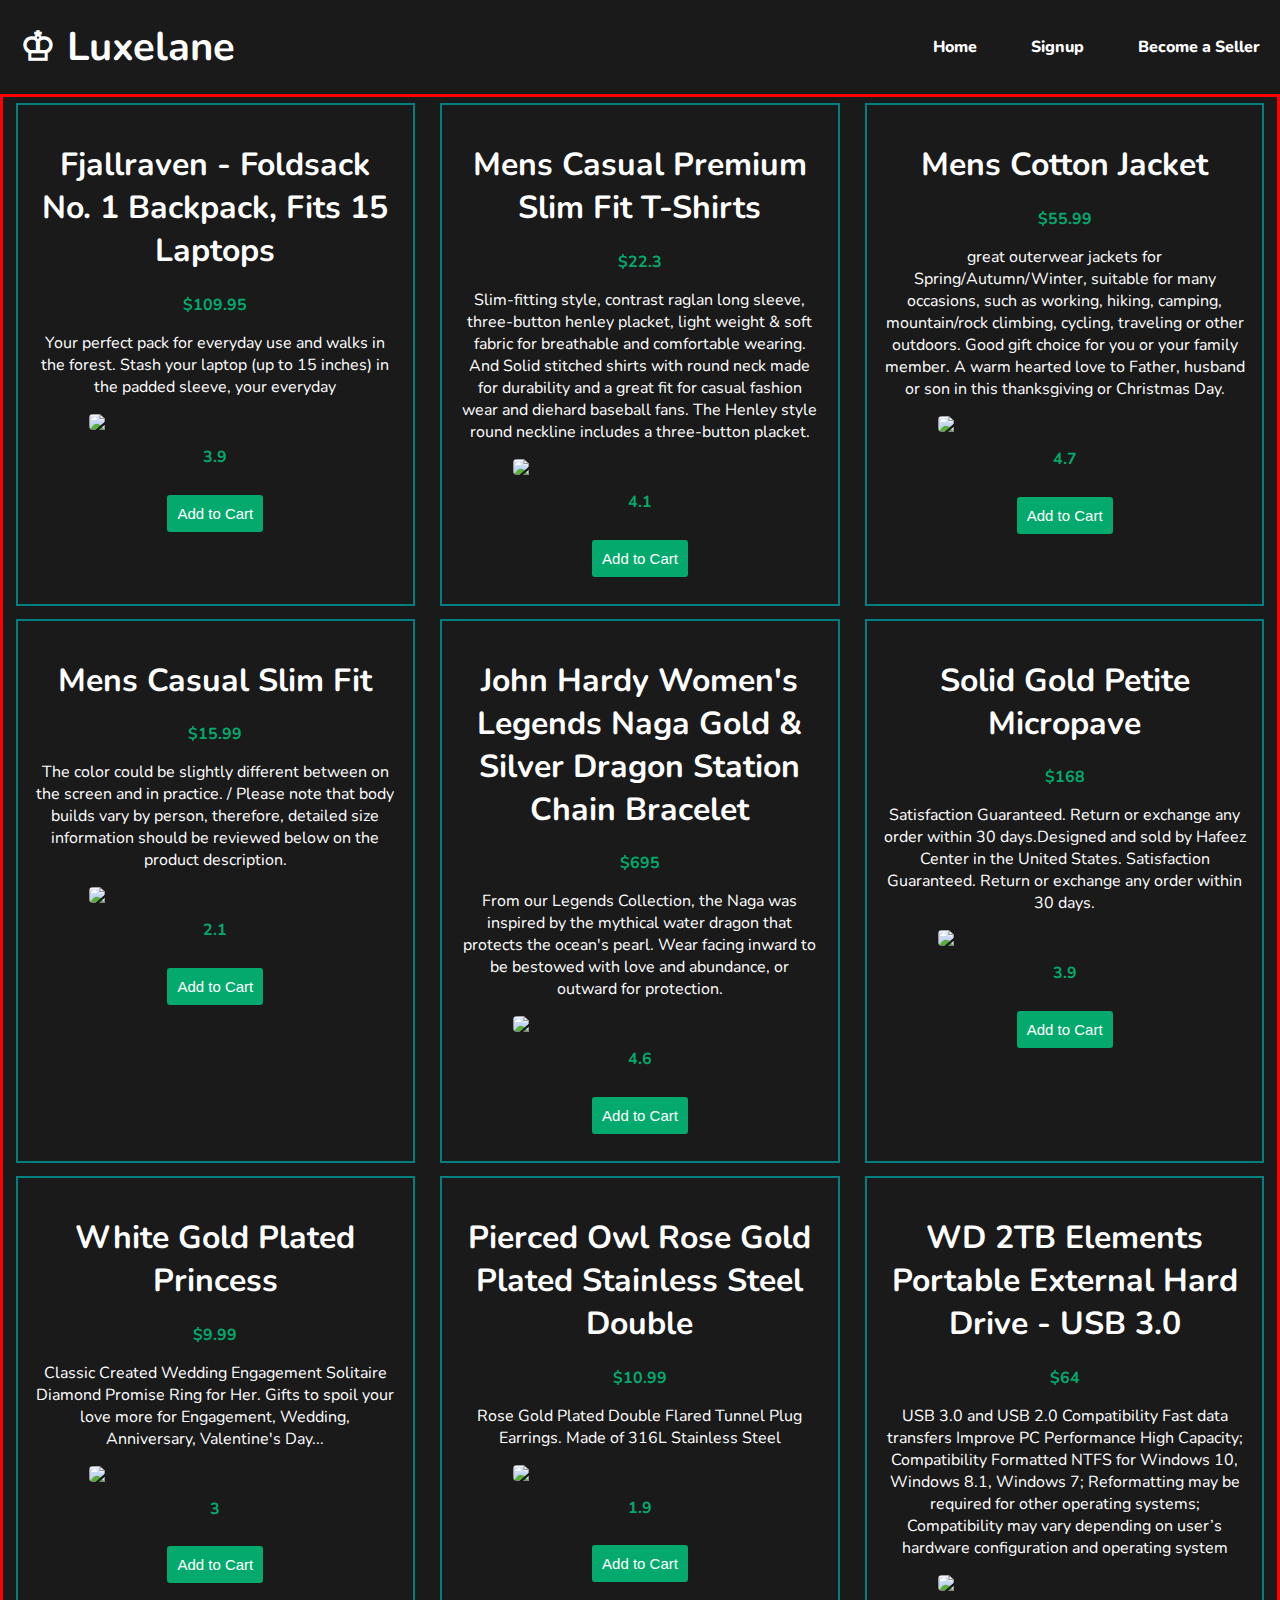
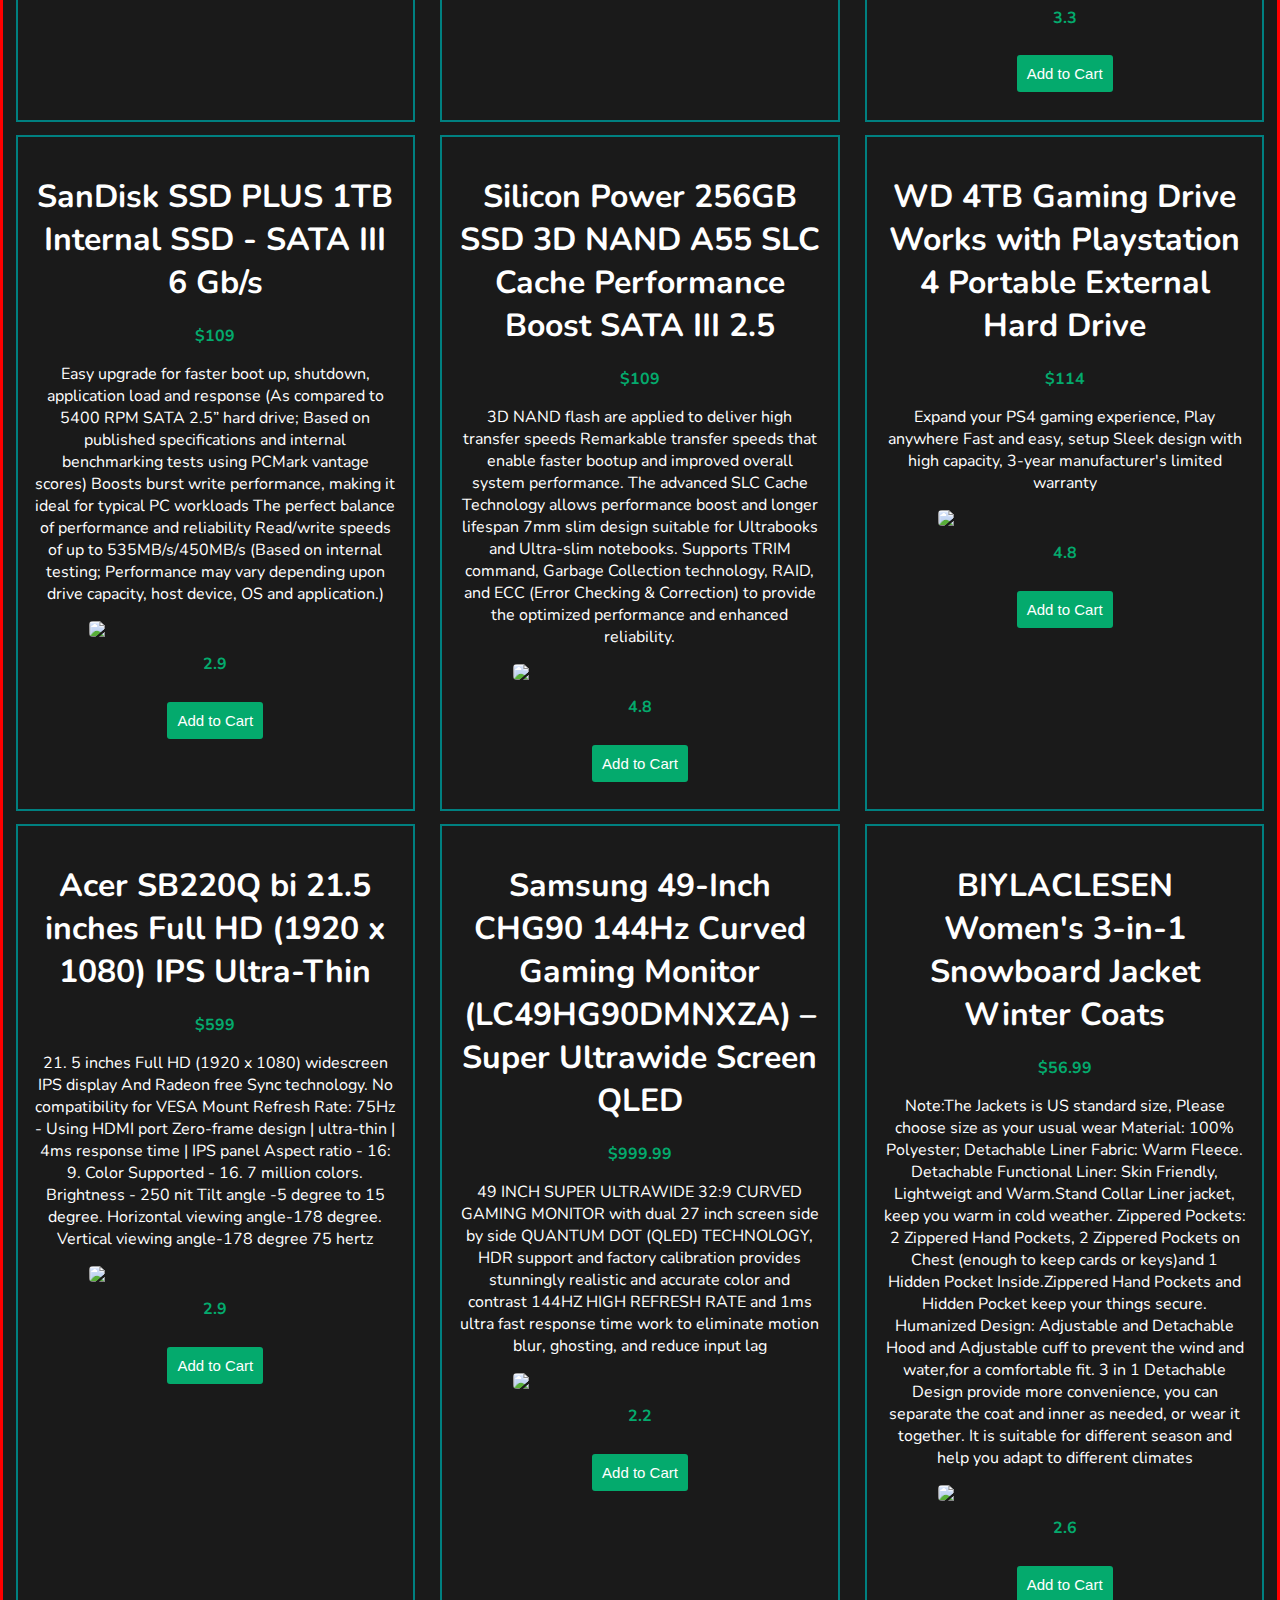
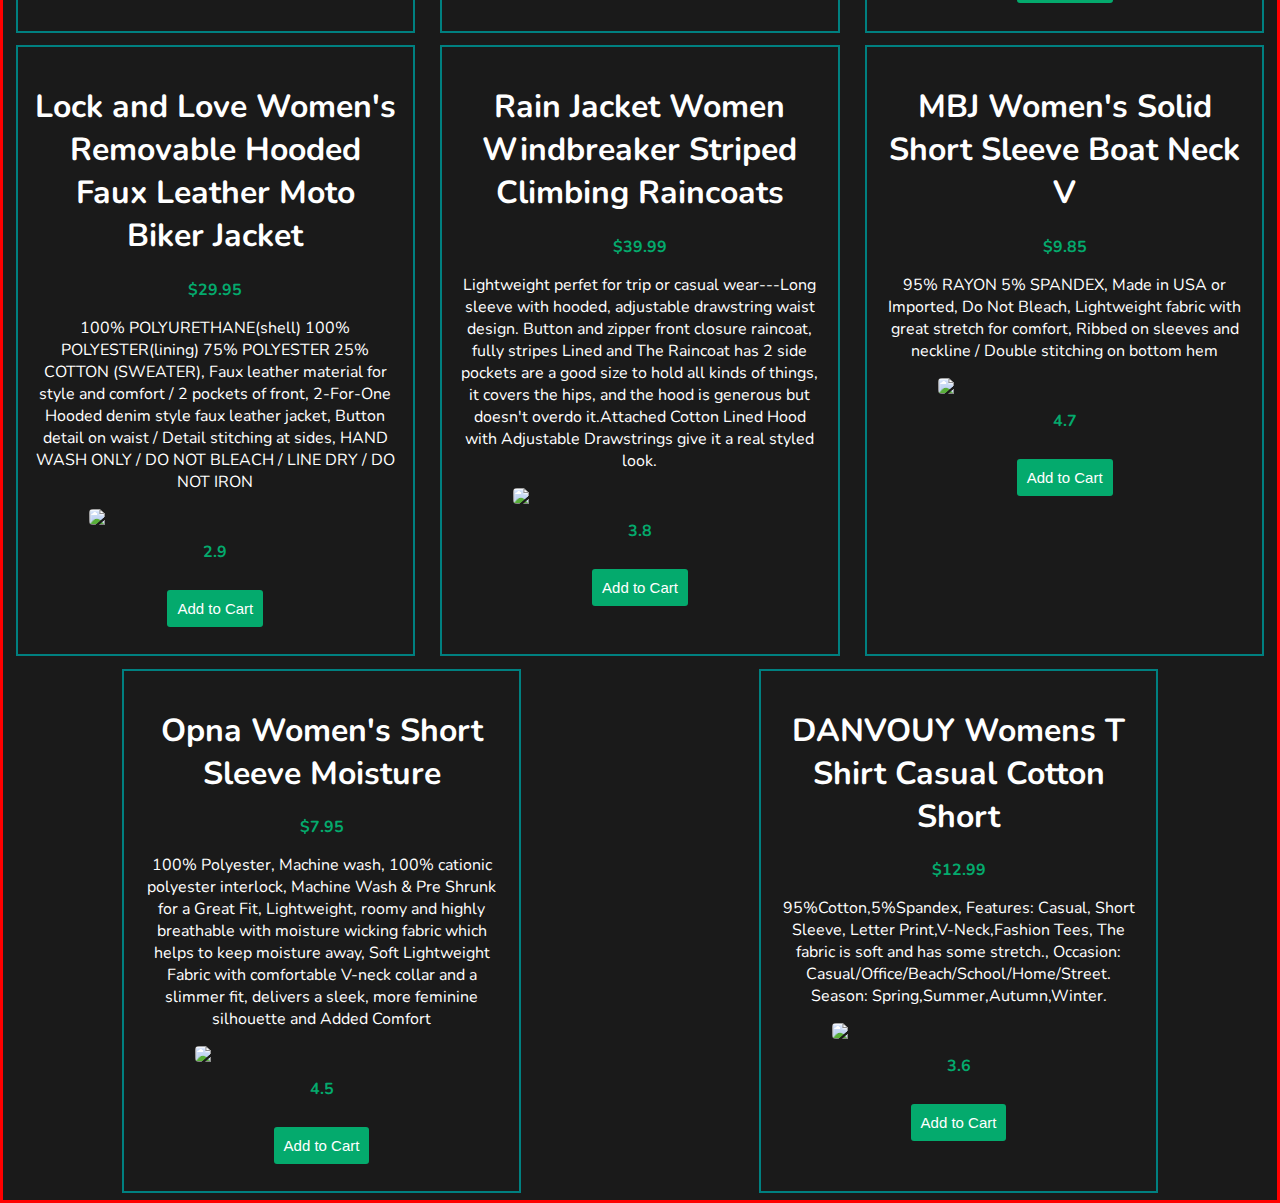
==== homepage.html @ 8b2ef6ea "eCommerce not responsive yet" ====
<!DOCTYPE html>
<html lang="en">
<head>
    <meta charset="UTF-8">
    <meta name="viewport" content="width=device-width, initial-scale=1.0">
    <title>Luxelane - Seller's Dashboard</title>
    <link rel="stylesheet" href="styles1.css">
</head>
<body>
    <div class="nav">
        <div class="logo">♔ Luxelane</div>
        <div class="menu">
            <a href="homepage.html">Home</a>
            <a href="signup.html">Signup</a>
            <a href="about.html">Become a Seller</a>
        </div>
    </div>

    <div class="content" id="content">
    </div>

    <!-- <script src="script.js"></script> -->
    <!-- <script>
        // window.onload = function() {
        //     displayProducts();
        // };
        
    </script> -->
</body>
</html>
<script>
    let data = JSON.parse(localStorage.getItem("data")) || [
      {
        id: 1,
        title: "Fjallraven - Foldsack No. 1 Backpack, Fits 15 Laptops",
        price: 109.95,
        description:
          "Your perfect pack for everyday use and walks in the forest. Stash your laptop (up to 15 inches) in the padded sleeve, your everyday",
        category: "men's clothing",
        image: "https://fakestoreapi.com/img/81fPKd-2AYL._AC_SL1500_.jpg",
        rating: {
          rate: 3.9,
          count: 120,
        },
      },
      {
        id: 2,
        title: "Mens Casual Premium Slim Fit T-Shirts ",
        price: 22.3,
        description:
          "Slim-fitting style, contrast raglan long sleeve, three-button henley placket, light weight & soft fabric for breathable and comfortable wearing. And Solid stitched shirts with round neck made for durability and a great fit for casual fashion wear and diehard baseball fans. The Henley style round neckline includes a three-button placket.",
        category: "men's clothing",
        image:
          "https://fakestoreapi.com/img/71-3HjGNDUL._AC_SY879._SX._UX._SY._UY_.jpg",
        rating: {
          rate: 4.1,
          count: 259,
        },
      },
      {
        id: 3,
        title: "Mens Cotton Jacket",
        price: 55.99,
        description:
          "great outerwear jackets for Spring/Autumn/Winter, suitable for many occasions, such as working, hiking, camping, mountain/rock climbing, cycling, traveling or other outdoors. Good gift choice for you or your family member. A warm hearted love to Father, husband or son in this thanksgiving or Christmas Day.",
        category: "men's clothing",
        image: "https://fakestoreapi.com/img/71li-ujtlUL._AC_UX679_.jpg",
        rating: {
          rate: 4.7,
          count: 500,
        },
      },
      {
        id: 4,
        title: "Mens Casual Slim Fit",
        price: 15.99,
        description:
          "The color could be slightly different between on the screen and in practice. / Please note that body builds vary by person, therefore, detailed size information should be reviewed below on the product description.",
        category: "men's clothing",
        image: "https://fakestoreapi.com/img/71YXzeOuslL._AC_UY879_.jpg",
        rating: {
          rate: 2.1,
          count: 430,
        },
      },
      {
        id: 5,
        title:
          "John Hardy Women's Legends Naga Gold & Silver Dragon Station Chain Bracelet",
        price: 695,
        description:
          "From our Legends Collection, the Naga was inspired by the mythical water dragon that protects the ocean's pearl. Wear facing inward to be bestowed with love and abundance, or outward for protection.",
        category: "jewelery",
        image:
          "https://fakestoreapi.com/img/71pWzhdJNwL._AC_UL640_QL65_ML3_.jpg",
        rating: {
          rate: 4.6,
          count: 400,
        },
      },
      {
        id: 6,
        title: "Solid Gold Petite Micropave ",
        price: 168,
        description:
          "Satisfaction Guaranteed. Return or exchange any order within 30 days.Designed and sold by Hafeez Center in the United States. Satisfaction Guaranteed. Return or exchange any order within 30 days.",
        category: "jewelery",
        image:
          "https://fakestoreapi.com/img/61sbMiUnoGL._AC_UL640_QL65_ML3_.jpg",
        rating: {
          rate: 3.9,
          count: 70,
        },
      },
      {
        id: 7,
        title: "White Gold Plated Princess",
        price: 9.99,
        description:
          "Classic Created Wedding Engagement Solitaire Diamond Promise Ring for Her. Gifts to spoil your love more for Engagement, Wedding, Anniversary, Valentine's Day...",
        category: "jewelery",
        image:
          "https://fakestoreapi.com/img/71YAIFU48IL._AC_UL640_QL65_ML3_.jpg",
        rating: {
          rate: 3,
          count: 400,
        },
      },
      {
        id: 8,
        title: "Pierced Owl Rose Gold Plated Stainless Steel Double",
        price: 10.99,
        description:
          "Rose Gold Plated Double Flared Tunnel Plug Earrings. Made of 316L Stainless Steel",
        category: "jewelery",
        image:
          "https://fakestoreapi.com/img/51UDEzMJVpL._AC_UL640_QL65_ML3_.jpg",
        rating: {
          rate: 1.9,
          count: 100,
        },
      },
      {
        id: 9,
        title: "WD 2TB Elements Portable External Hard Drive - USB 3.0 ",
        price: 64,
        description:
          "USB 3.0 and USB 2.0 Compatibility Fast data transfers Improve PC Performance High Capacity; Compatibility Formatted NTFS for Windows 10, Windows 8.1, Windows 7; Reformatting may be required for other operating systems; Compatibility may vary depending on user’s hardware configuration and operating system",
        category: "electronics",
        image: "https://fakestoreapi.com/img/61IBBVJvSDL._AC_SY879_.jpg",
        rating: {
          rate: 3.3,
          count: 203,
        },
      },
      {
        id: 10,
        title: "SanDisk SSD PLUS 1TB Internal SSD - SATA III 6 Gb/s",
        price: 109,
        description:
          "Easy upgrade for faster boot up, shutdown, application load and response (As compared to 5400 RPM SATA 2.5” hard drive; Based on published specifications and internal benchmarking tests using PCMark vantage scores) Boosts burst write performance, making it ideal for typical PC workloads The perfect balance of performance and reliability Read/write speeds of up to 535MB/s/450MB/s (Based on internal testing; Performance may vary depending upon drive capacity, host device, OS and application.)",
        category: "electronics",
        image: "https://fakestoreapi.com/img/61U7T1koQqL._AC_SX679_.jpg",
        rating: {
          rate: 2.9,
          count: 470,
        },
      },
      {
        id: 11,
        title:
          "Silicon Power 256GB SSD 3D NAND A55 SLC Cache Performance Boost SATA III 2.5",
        price: 109,
        description:
          "3D NAND flash are applied to deliver high transfer speeds Remarkable transfer speeds that enable faster bootup and improved overall system performance. The advanced SLC Cache Technology allows performance boost and longer lifespan 7mm slim design suitable for Ultrabooks and Ultra-slim notebooks. Supports TRIM command, Garbage Collection technology, RAID, and ECC (Error Checking & Correction) to provide the optimized performance and enhanced reliability.",
        category: "electronics",
        image: "https://fakestoreapi.com/img/71kWymZ+c+L._AC_SX679_.jpg",
        rating: {
          rate: 4.8,
          count: 319,
        },
      },
      {
        id: 12,
        title:
          "WD 4TB Gaming Drive Works with Playstation 4 Portable External Hard Drive",
        price: 114,
        description:
          "Expand your PS4 gaming experience, Play anywhere Fast and easy, setup Sleek design with high capacity, 3-year manufacturer's limited warranty",
        category: "electronics",
        image: "https://fakestoreapi.com/img/61mtL65D4cL._AC_SX679_.jpg",
        rating: {
          rate: 4.8,
          count: 400,
        },
      },
      {
        id: 13,
        title:
          "Acer SB220Q bi 21.5 inches Full HD (1920 x 1080) IPS Ultra-Thin",
        price: 599,
        description:
          "21. 5 inches Full HD (1920 x 1080) widescreen IPS display And Radeon free Sync technology. No compatibility for VESA Mount Refresh Rate: 75Hz - Using HDMI port Zero-frame design | ultra-thin | 4ms response time | IPS panel Aspect ratio - 16: 9. Color Supported - 16. 7 million colors. Brightness - 250 nit Tilt angle -5 degree to 15 degree. Horizontal viewing angle-178 degree. Vertical viewing angle-178 degree 75 hertz",
        category: "electronics",
        image: "https://fakestoreapi.com/img/81QpkIctqPL._AC_SX679_.jpg",
        rating: {
          rate: 2.9,
          count: 250,
        },
      },
      {
        id: 14,
        title:
          "Samsung 49-Inch CHG90 144Hz Curved Gaming Monitor (LC49HG90DMNXZA) – Super Ultrawide Screen QLED ",
        price: 999.99,
        description:
          "49 INCH SUPER ULTRAWIDE 32:9 CURVED GAMING MONITOR with dual 27 inch screen side by side QUANTUM DOT (QLED) TECHNOLOGY, HDR support and factory calibration provides stunningly realistic and accurate color and contrast 144HZ HIGH REFRESH RATE and 1ms ultra fast response time work to eliminate motion blur, ghosting, and reduce input lag",
        category: "electronics",
        image: "https://fakestoreapi.com/img/81Zt42ioCgL._AC_SX679_.jpg",
        rating: {
          rate: 2.2,
          count: 140,
        },
      },
      {
        id: 15,
        title: "BIYLACLESEN Women's 3-in-1 Snowboard Jacket Winter Coats",
        price: 56.99,
        description:
          "Note:The Jackets is US standard size, Please choose size as your usual wear Material: 100% Polyester; Detachable Liner Fabric: Warm Fleece. Detachable Functional Liner: Skin Friendly, Lightweigt and Warm.Stand Collar Liner jacket, keep you warm in cold weather. Zippered Pockets: 2 Zippered Hand Pockets, 2 Zippered Pockets on Chest (enough to keep cards or keys)and 1 Hidden Pocket Inside.Zippered Hand Pockets and Hidden Pocket keep your things secure. Humanized Design: Adjustable and Detachable Hood and Adjustable cuff to prevent the wind and water,for a comfortable fit. 3 in 1 Detachable Design provide more convenience, you can separate the coat and inner as needed, or wear it together. It is suitable for different season and help you adapt to different climates",
        category: "women's clothing",
        image: "https://fakestoreapi.com/img/51Y5NI-I5jL._AC_UX679_.jpg",
        rating: {
          rate: 2.6,
          count: 235,
        },
      },
      {
        id: 16,
        title:
          "Lock and Love Women's Removable Hooded Faux Leather Moto Biker Jacket",
        price: 29.95,
        description:
          "100% POLYURETHANE(shell) 100% POLYESTER(lining) 75% POLYESTER 25% COTTON (SWEATER), Faux leather material for style and comfort / 2 pockets of front, 2-For-One Hooded denim style faux leather jacket, Button detail on waist / Detail stitching at sides, HAND WASH ONLY / DO NOT BLEACH / LINE DRY / DO NOT IRON",
        category: "women's clothing",
        image: "https://fakestoreapi.com/img/81XH0e8fefL._AC_UY879_.jpg",
        rating: {
          rate: 2.9,
          count: 340,
        },
      },
      {
        id: 17,
        title: "Rain Jacket Women Windbreaker Striped Climbing Raincoats",
        price: 39.99,
        description:
          "Lightweight perfet for trip or casual wear---Long sleeve with hooded, adjustable drawstring waist design. Button and zipper front closure raincoat, fully stripes Lined and The Raincoat has 2 side pockets are a good size to hold all kinds of things, it covers the hips, and the hood is generous but doesn't overdo it.Attached Cotton Lined Hood with Adjustable Drawstrings give it a real styled look.",
        category: "women's clothing",
        image: "https://fakestoreapi.com/img/71HblAHs5xL._AC_UY879_-2.jpg",
        rating: {
          rate: 3.8,
          count: 679,
        },
      },
      {
        id: 18,
        title: "MBJ Women's Solid Short Sleeve Boat Neck V ",
        price: 9.85,
        description:
          "95% RAYON 5% SPANDEX, Made in USA or Imported, Do Not Bleach, Lightweight fabric with great stretch for comfort, Ribbed on sleeves and neckline / Double stitching on bottom hem",
        category: "women's clothing",
        image: "https://fakestoreapi.com/img/71z3kpMAYsL._AC_UY879_.jpg",
        rating: {
          rate: 4.7,
          count: 130,
        },
      },
      {
        id: 19,
        title: "Opna Women's Short Sleeve Moisture",
        price: 7.95,
        description:
          "100% Polyester, Machine wash, 100% cationic polyester interlock, Machine Wash & Pre Shrunk for a Great Fit, Lightweight, roomy and highly breathable with moisture wicking fabric which helps to keep moisture away, Soft Lightweight Fabric with comfortable V-neck collar and a slimmer fit, delivers a sleek, more feminine silhouette and Added Comfort",
        category: "women's clothing",
        image: "https://fakestoreapi.com/img/51eg55uWmdL._AC_UX679_.jpg",
        rating: {
          rate: 4.5,
          count: 146,
        },
      },
      {
        id: 20,
        title: "DANVOUY Womens T Shirt Casual Cotton Short",
        price: 12.99,
        description:
          "95%Cotton,5%Spandex, Features: Casual, Short Sleeve, Letter Print,V-Neck,Fashion Tees, The fabric is soft and has some stretch., Occasion: Casual/Office/Beach/School/Home/Street. Season: Spring,Summer,Autumn,Winter.",
        category: "women's clothing",
        image: "https://fakestoreapi.com/img/61pHAEJ4NML._AC_UX679_.jpg",
        rating: {
          rate: 3.6,
          count: 145,
        },
      },
    ];
    localStorage.setItem("data", JSON.stringify(data));
    let body = document.querySelector("body");
    let mainDiv = document.createElement("div");
    mainDiv.style.display = "flex";
    mainDiv.style.justifyContent = "space-around";
    mainDiv.style.flexWrap = "wrap";
    mainDiv.style.border= "3px solid red";
    function display() {
      mainDiv.innerHTML = "";
      for (let i = 0; i < data.length; i++) {
        let prodDiv = document.createElement("div");
        // prodDiv.style.width = "400px";
        prodDiv.style.width = "calc(30% - 20px)"; 
        prodDiv.style.margin = "0.5%";
        prodDiv.style.border = "2px solid teal";
        prodDiv.style.textAlign = "center";
        // prodDiv.style.position = "relative";
        // prodDiv.style.display = "flex";
        // prodDiv.style.flexDirection = "column";
        // prodDiv.style.justifyContent = "space-between"; 
        prodDiv.style.padding = "1.3%";


        let title = document.createElement("h1");
        title.style.color="white"
        title.innerText = data[i].title;
        title.style.wordWrap = "break-word"
        title.style.textAlign="center"
        // title.style.overflow="hidden"


        let price = document.createElement("p");
        price.innerText = `$${data[i].price}`;
        price.style.color="#04AA6D"
        price.style.fontWeight="bold"


        let desc = document.createElement("p");
        desc.innerText = data[i].description;
        title.style.wordWrap = "break-word"
        desc.style.color="white"


        let img = document.createElement("img");
        img.src = data[i].image;
        img.style.width = "70%";
        img.style.display = "block"; 
        img.style.margin = "0 auto"; 
        img.style.borderRadius = "4px";


        let rate = document.createElement("p");
        rate.innerText = data[i].rating.rate;
        rate.style.color="#04AA6D"
        rate.style.fontWeight="bold"

        let btnStyle = "background-color: #4CAF50; border: none; color: white; padding: 10px 20px; text-align: center; text-decoration: none; display: inline-block; font-size: 16px; margin: 4px 2px; cursor: pointer; border-radius: 5px;";

        let btnContainer = document.createElement("div");
        btnContainer.style.display = "flex";
        btnContainer.style.justifyContent = "center";
        btnContainer.style.userSelect="none"

        let btn = document.createElement("button");
        btn.innerText = "Add to Cart";
        btn.style.textAlign="center"
        btn.style.margin="3%"
        btn.addEventListener("click", function () {
          addToCart(data[i]);
        });

        //   let delBtn = document.createElement("button");
        //   delBtn.innerText = "Delete";
        //   delBtn.style.textAlign="center"
        //   delBtn.style.margin="3%"
        //   delBtn.addEventListener("click", function () {
        //     delData(i);
        //   });

          
        //   let updBtn = document.createElement("button")
        //   updBtn.innerText = "update";
        //   updBtn.style.textAlign="center"
        //   updBtn.style.margin="3%"

        //   updBtn.addEventListener("click", function(){
        //     localStorage.setItem("updInd", JSON.stringify(i));
        //     window.location.href = "update.html"
        //   })
  
        prodDiv.append(title, price, desc, img, rate, btn);
        mainDiv.append(prodDiv);
      }
      body.append(mainDiv);
    }
    display();
  
    // function delData(ind) {
    //   data.splice(ind, 1);
    //   localStorage.setItem("data", JSON.stringify(data));
    //   display()
    // }
  
  
    console.log("Hello");
    // async function getData(){
    //   let fetchedData = await fetch("https://fakestoreapi.com/products")
    //   let data1 = await fetchedData.json();
    //   console.log(data1);
  
    // }
  
    // getData()
  
  </script>
---- styles1.css ----
@import url('https://fonts.googleapis.com/css2?family=Nunito+Sans:ital,opsz,wght@0,6..12,300;0,6..12,400;0,6..12,500;0,6..12,600;0,6..12,700;0,6..12,800;0,6..12,900;1,6..12,500&family=Nunito:wght@300;400;500;600;700;800;900&display=swap');

body {
    background-color: #1A1A1A;
    font-family: 'Nunito', sans-serif;
    list-style: none;
    text-decoration: none;
    box-sizing: border-box;
    font-style: normal;
    margin: 0;
    padding: 0;
}

.nav {
    display: flex;
    justify-content: space-between;
    align-items: center;
    padding: 10px;
}

.logo {
    color: white;
    padding: 10px;
    font-size: 2.5rem;
    font-weight: 700;
}

.menu a {
    padding: 10px;
    margin-left: 30px;
    text-decoration: none;
    color: rgb(255, 255, 255);
    font-weight: 800;
}

.menu a:hover{
    color: rgb(175, 173, 173);
}

.input {
    display: flex;
    justify-content: space-between;
    padding: 10px;
    margin: 20px;
}

.input textarea, .input input {
    width: 30%;
    padding: 10px;
    margin-right: 10px;
    background-color:#1A1A1A;
    color: white;
    font-size: large;
    font-weight: 300;
    border: 2px solid white;
    text-align: center;
}

.input textarea:hover, .input input:hover{
    background-color: black;
}

.input textarea{
    resize: none;
    overflow: hidden;
}

.input button {
    padding: 10px;
    background-color:#1A1A1A;
    color: rgb(255, 255, 255);
    font-size: large;
    font-weight: 900;
    font-family: 'Nunito', sans-serif;
    list-style: none;
    text-decoration: none;
    box-sizing: border-box;
    font-style: normal;
    border: 2px solid white;
    border-radius: 35%;
    cursor: pointer;
}

.input button:hover{
    background-color: #000000;
}
.form-container {
    user-select: none;
    max-width: 400px;
    margin: 50px auto;
    padding: 20px;
    background-color: #fff;
    border-radius: 5px;
    box-shadow: 0 2px 5px rgba(0, 0, 0, 0.1);
}

h2{
    font-size: 30px;
    font-family: "Playwrite GB S", cursive;
    font-optical-sizing: auto;
    font-style: normal;
    font-weight: 900;
    text-align: center;
    margin-bottom: 15px;
}
.form {
    display: flex;
    flex-direction: column;
}
input[type="text"],
input[type="password"],
input[type="email"],
input[type="url"],
input[type="tel"],
input[type="number"],
button {
  margin-bottom: 15px;
  padding: 10px;
  border: 1px solid #ccc;
  border-radius: 3px;
  font-size: 15px;
}

button {
  background-color: #04AA6D;
  color: white;
  border: none;
  cursor: pointer;
}

button:hover {
  background-color: black;
}
#signup{
    text-align: center;
    font-size: 13px;
}

p{
    text-align: center;
}
@media screen and (max-width: 640px){
    .menu a{
        float: none;
        display: block;
        background-color: #04AA6D;
        border: 1.5px solid white;
    }
}
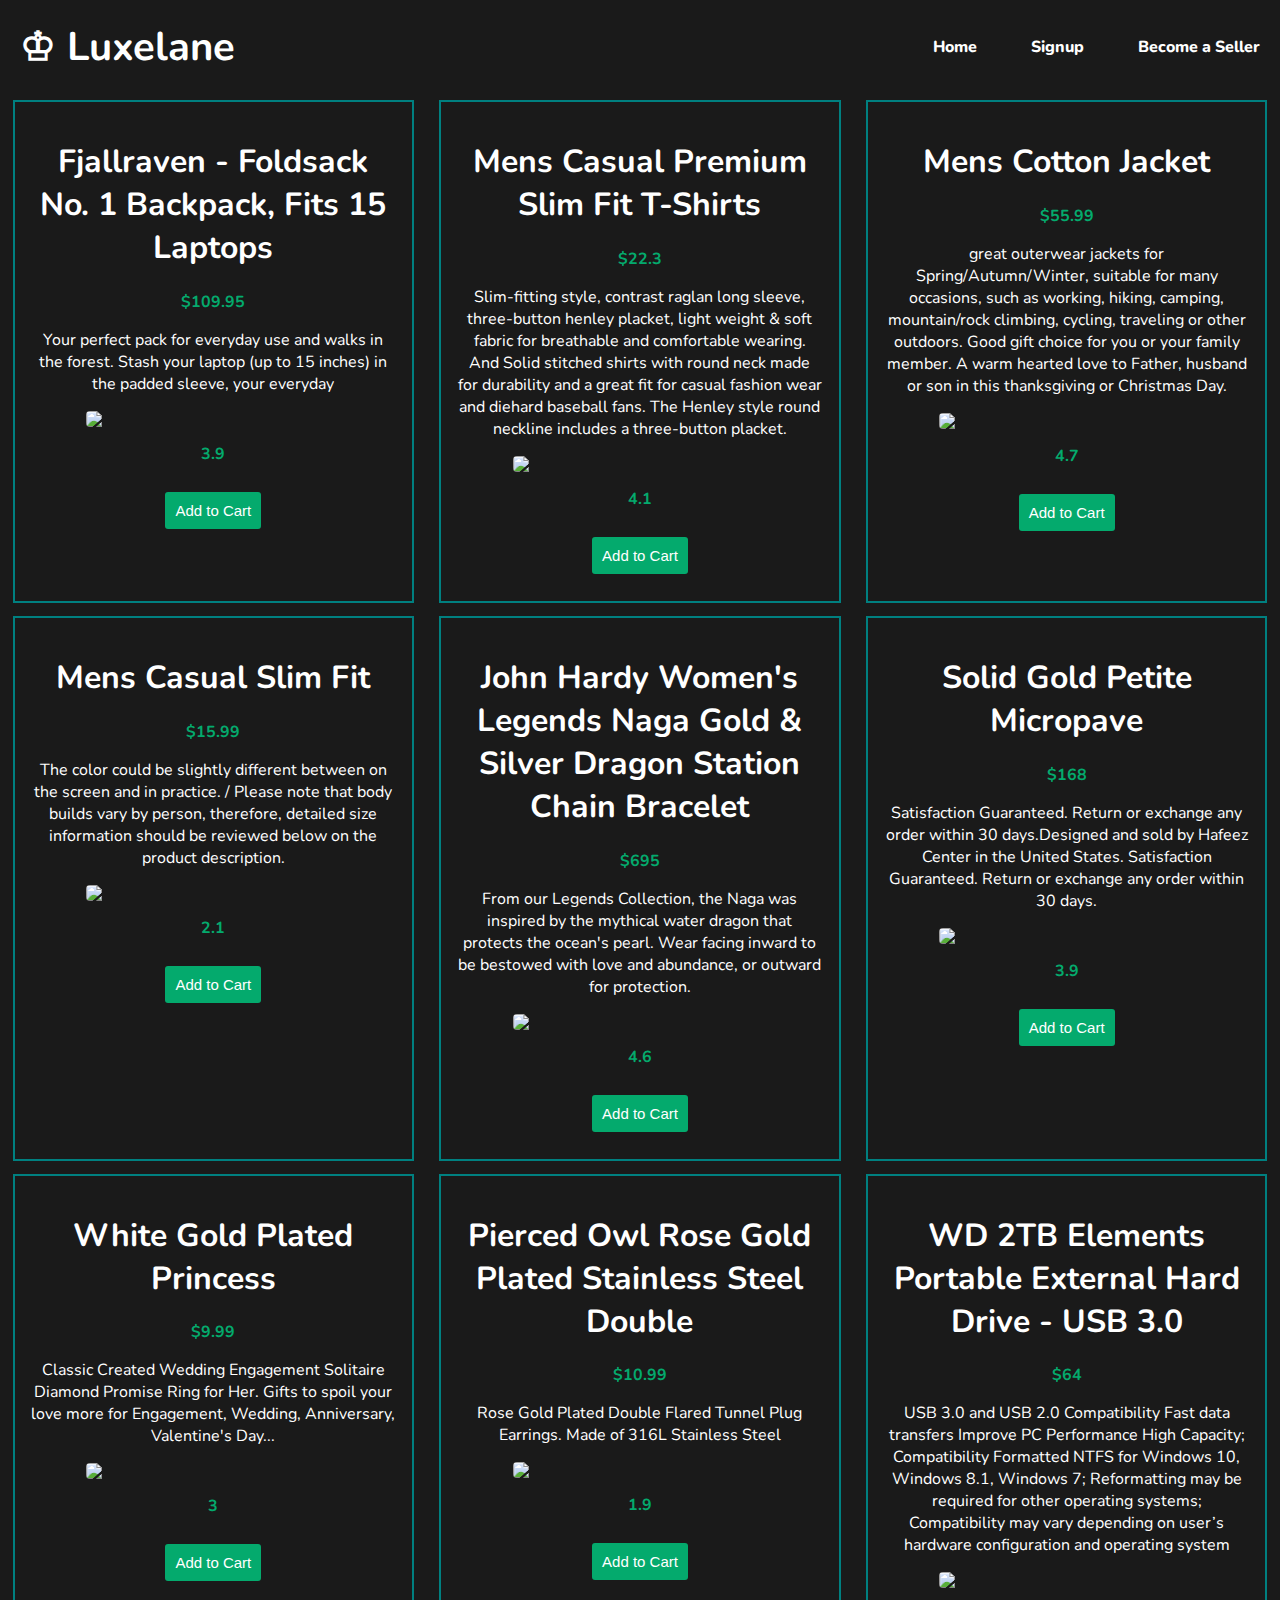
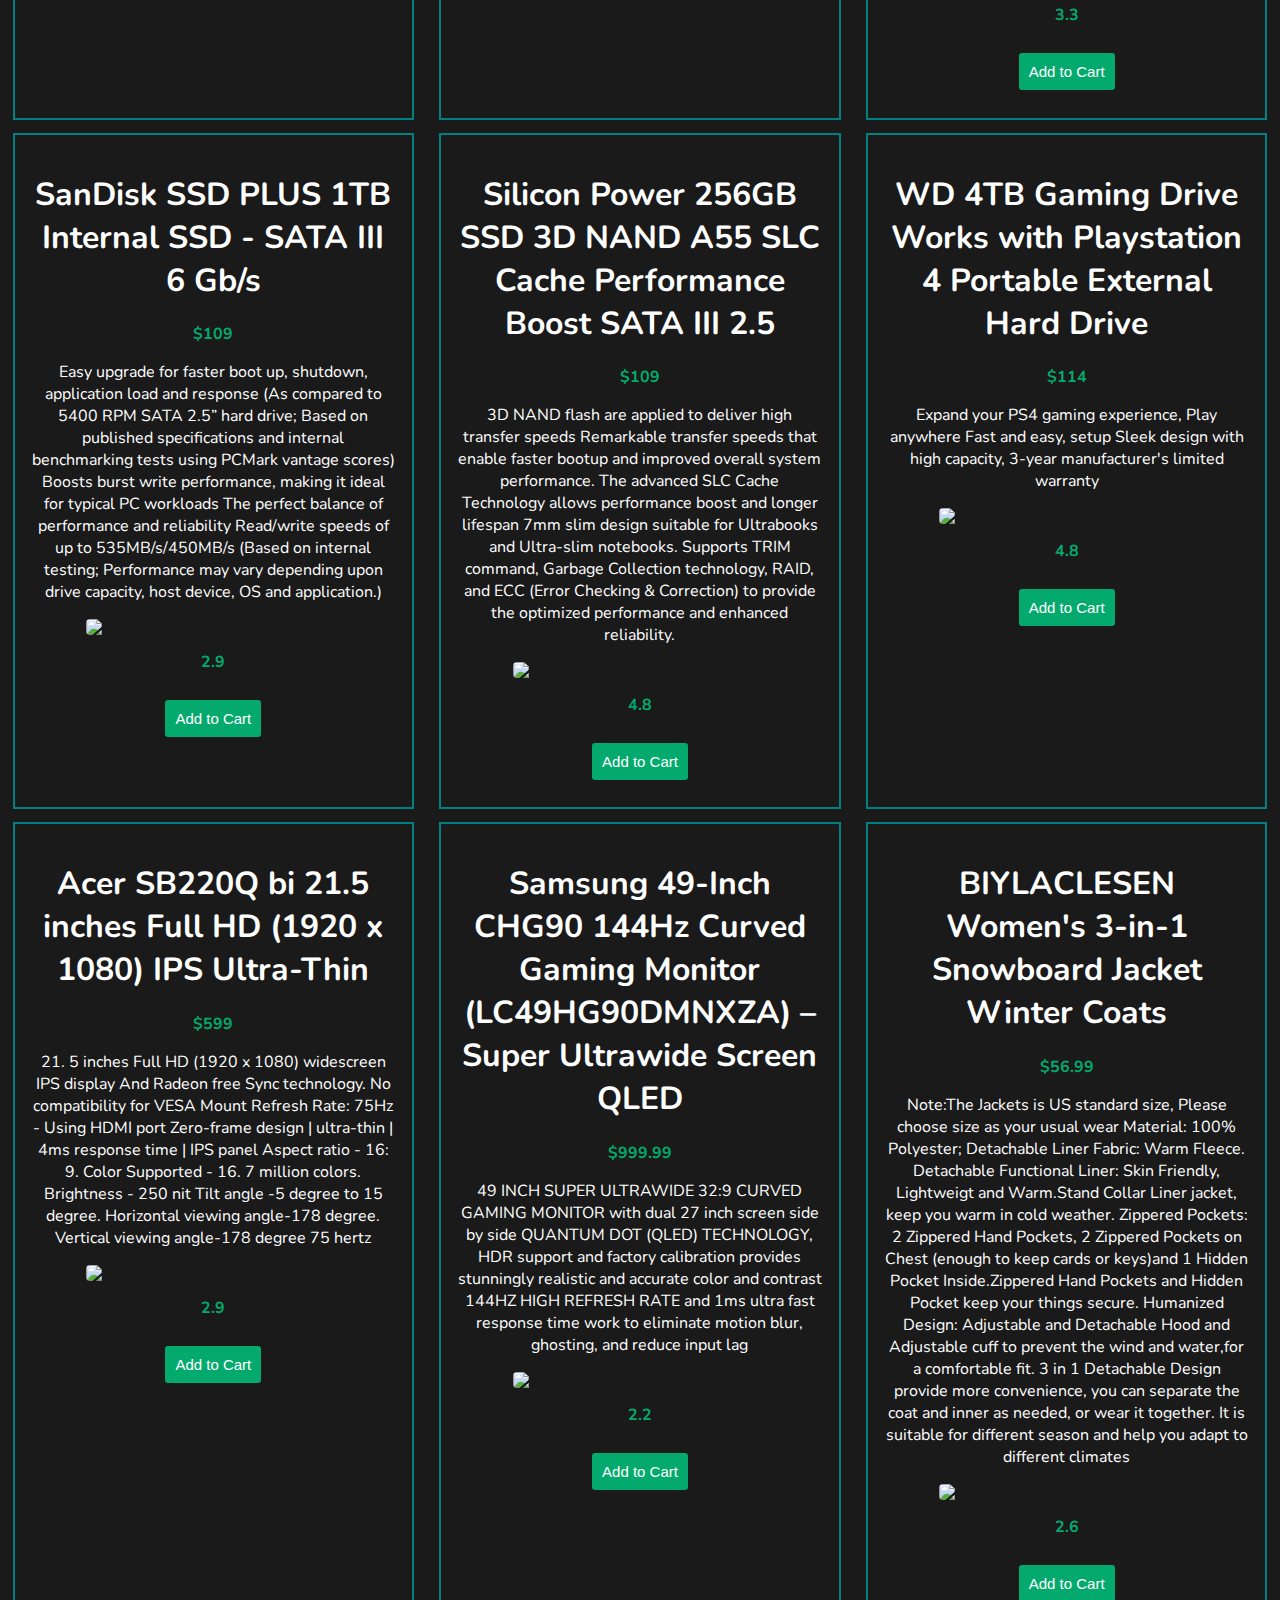
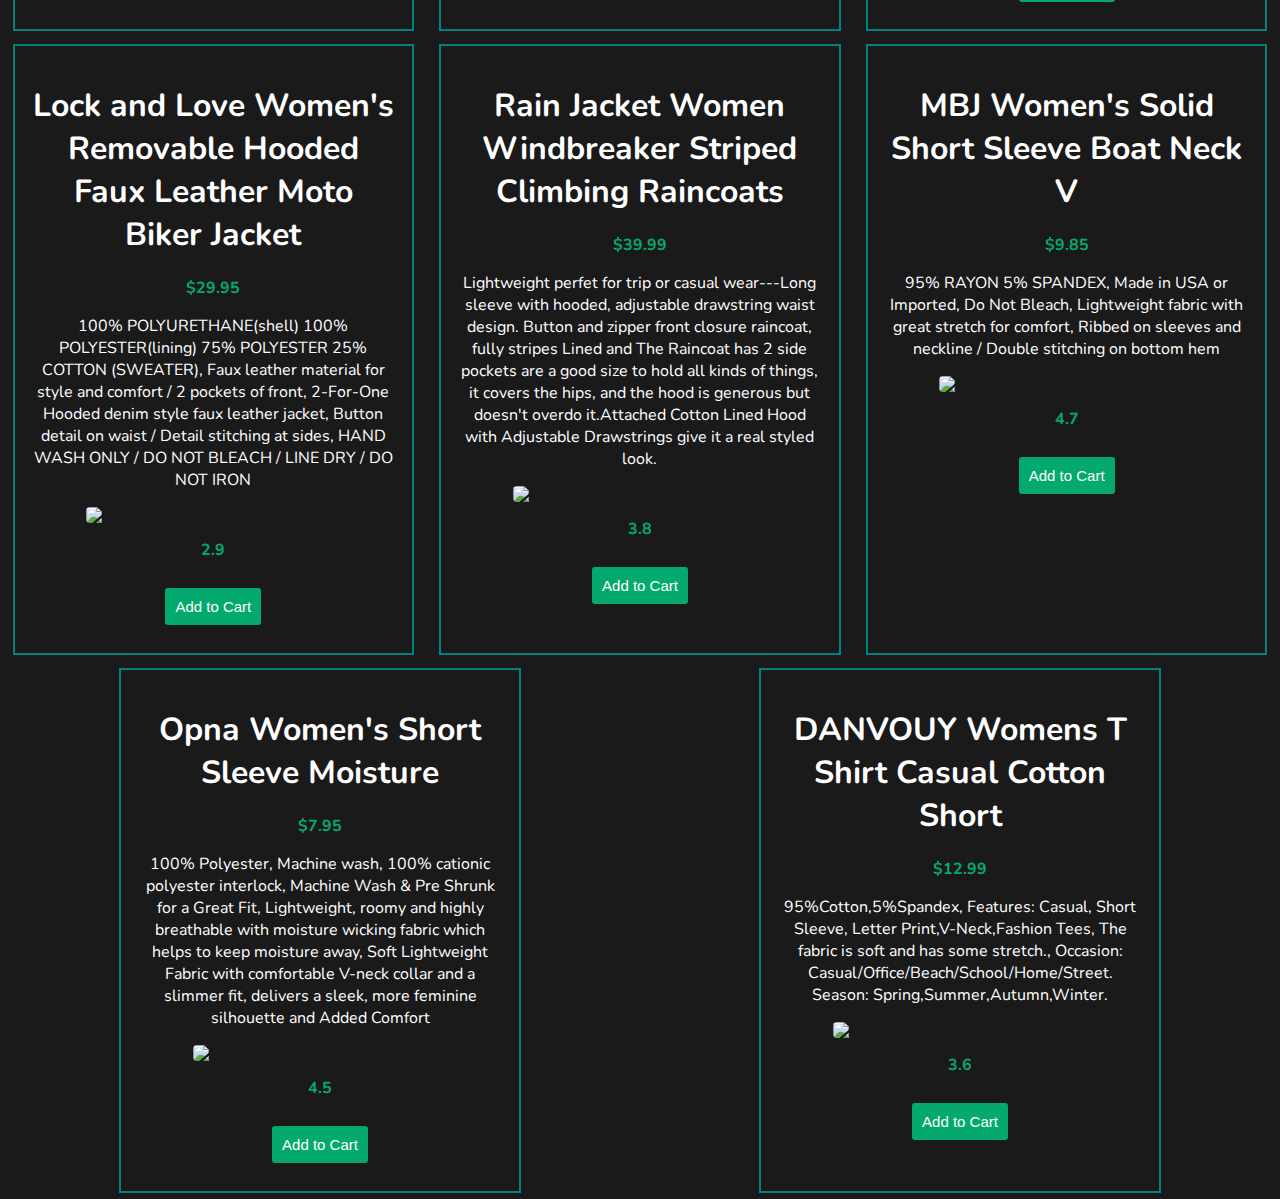
==== commit e048da51: "css changes" ====
--- a/homepage.html
+++ b/homepage.html
@@ -3,16 +3,16 @@
 <head>
     <meta charset="UTF-8">
     <meta name="viewport" content="width=device-width, initial-scale=1.0">
-    <title>Luxelane - Seller's Dashboard</title>
+    <title>Luxelane - Home</title>
     <link rel="stylesheet" href="styles1.css">
 </head>
 <body>
     <div class="nav">
         <div class="logo">♔ Luxelane</div>
         <div class="menu">
-            <a href="homepage.html">Home</a>
-            <a href="signup.html">Signup</a>
-            <a href="about.html">Become a Seller</a>
+            <a id="homeid" href="homepage.html">Home</a>
+            <a id="signupid" href="signup.html" >Signup</a>
+            <a id="sellerid" href="about.html">Become a Seller</a>
         </div>
     </div>
 
@@ -308,7 +308,7 @@
     mainDiv.style.display = "flex";
     mainDiv.style.justifyContent = "space-around";
     mainDiv.style.flexWrap = "wrap";
-    mainDiv.style.border= "3px solid red";
+    // mainDiv.style.border= "3px solid red";
     function display() {
       mainDiv.innerHTML = "";
       for (let i = 0; i < data.length; i++) {
@@ -318,6 +318,7 @@
         prodDiv.style.margin = "0.5%";
         prodDiv.style.border = "2px solid teal";
         prodDiv.style.textAlign = "center";
+        prodDiv.style.wordWrap = "break-word"
         // prodDiv.style.position = "relative";
         // prodDiv.style.display = "flex";
         // prodDiv.style.flexDirection = "column";
@@ -326,6 +327,7 @@
 
 
         let title = document.createElement("h1");
+        title.id='t';
         title.style.color="white"
         title.innerText = data[i].title;
         title.style.wordWrap = "break-word"
@@ -340,6 +342,7 @@
 
 
         let desc = document.createElement("p");
+        desc.id='description';
         desc.innerText = data[i].description;
         title.style.wordWrap = "break-word"
         desc.style.color="white"
@@ -366,6 +369,7 @@
         btnContainer.style.userSelect="none"
 
         let btn = document.createElement("button");
+        btn.className="button"
         btn.innerText = "Add to Cart";
         btn.style.textAlign="center"
         btn.style.margin="3%"
@@ -406,7 +410,7 @@
     // }
   
   
-    console.log("Hello");
+    // console.log("Hello");
     // async function getData(){
     //   let fetchedData = await fetch("https://fakestoreapi.com/products")
     //   let data1 = await fetchedData.json();
--- a/styles1.css
+++ b/styles1.css
@@ -139,11 +139,27 @@
 p{
     text-align: center;
 }
-@media screen and (max-width: 640px){
+@media screen and (max-width: 660px){
     .menu a{
         float: none;
         display: block;
         background-color: #04AA6D;
         border: 1.5px solid white;
     }
+}
+@media screen and (max-width: 500px) {
+    #description {
+        display: none;
+    }
+}
+@media screen and (max-width: 500px) {
+    #t {
+        font-size: 12px;
+    }
+}
+@media (max-width: 500px) {
+    .button {
+        padding: 8px 16px; 
+        font-size: 10px; 
+    }
 }